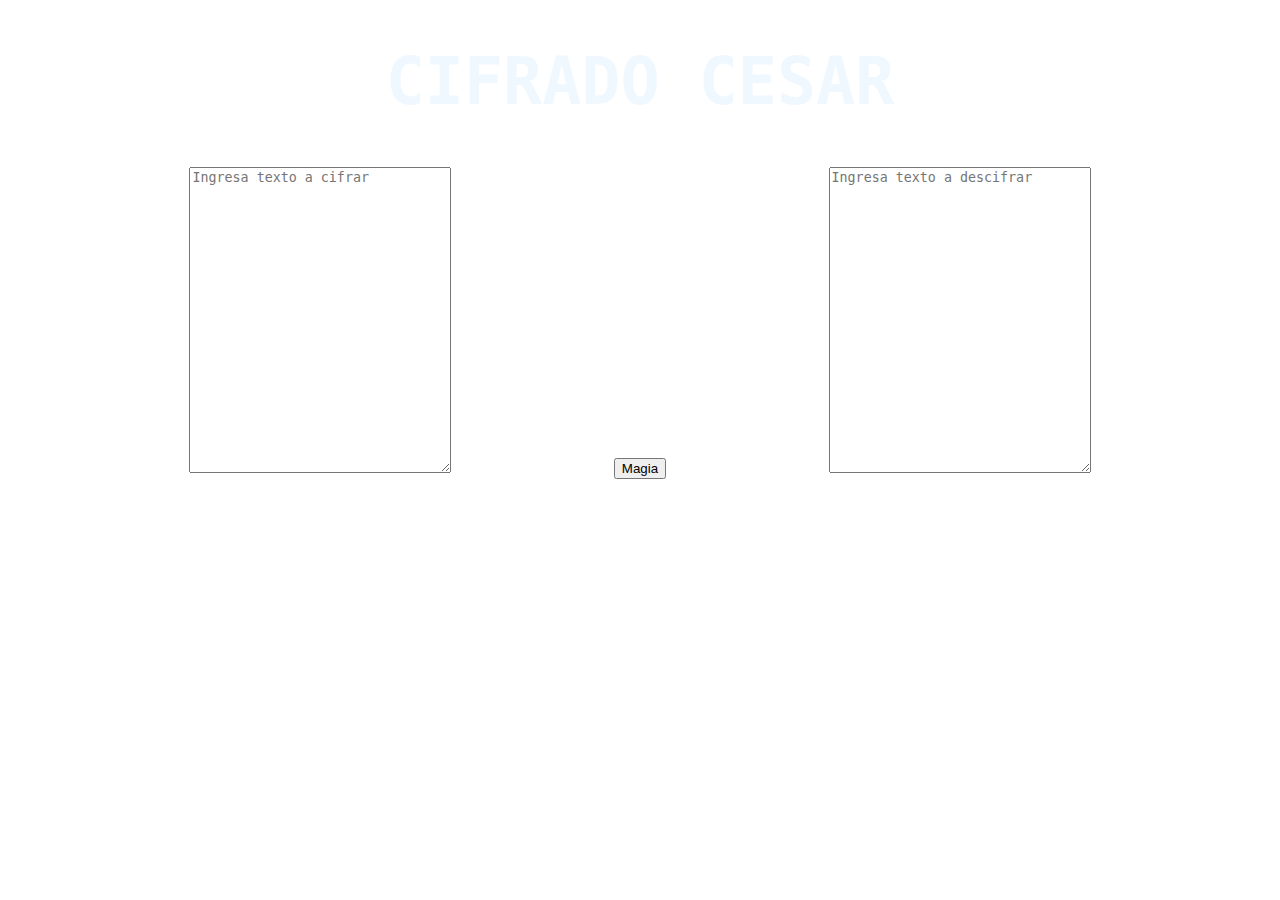
==== src/index.html @ 6253d02b "agregue placeholder al textarea" ====
<!DOCTYPE html>
<html>
<head>
  <meta charset="utf-8">
  <title>Caesar Cipher</title>
  <link rel="stylesheet" href="style.css" />
</head>
<body>
<!-- Aquí va mi título -->
<header>
  <h1>CIFRADO CESAR</h1>
</header>

  <div id="root"></div>

  <script src="cipher.js"></script>
  <script src="index.js"></script>
<!-- Aquí es donde ocurre la magia (?) -->
<main>
  <div class="caja2">
  <textarea rows="20" cols="30" placeholder="Ingresa texto a cifrar"></textarea>
  </div>
  <button class="btn">Magia</button>
  <div class="caja2">
  <textarea rows="20" cols="30" placeholder="Ingresa texto a descifrar"></textarea>
  </div>
</main>
</body>
</html>
---- src/style.css ----
/* Acá va tu código */
h1 {
    color: aliceblue;
    text-align: center;
    font-family: monospace;
    font-size: 500%;
}

body {
  background-image: url(img/stars-3840x2160-galaxy-4k-6362.jpg)
}

.caja {
    height: 100px;
    width: 45%;
    border: 2px solid rgba(255, 255, 255, 0.699);
    margin: 5px;
    text-align: center;
}

.caja2 {
    height: 100px;
    width: 45%;
    margin: 5px;
    display: inline-block;
    align-content: center;
}

.btn {
    display: inline-block;
    align-content: center;
}

main {
    text-align: center;
    color: antiquewhite;
}
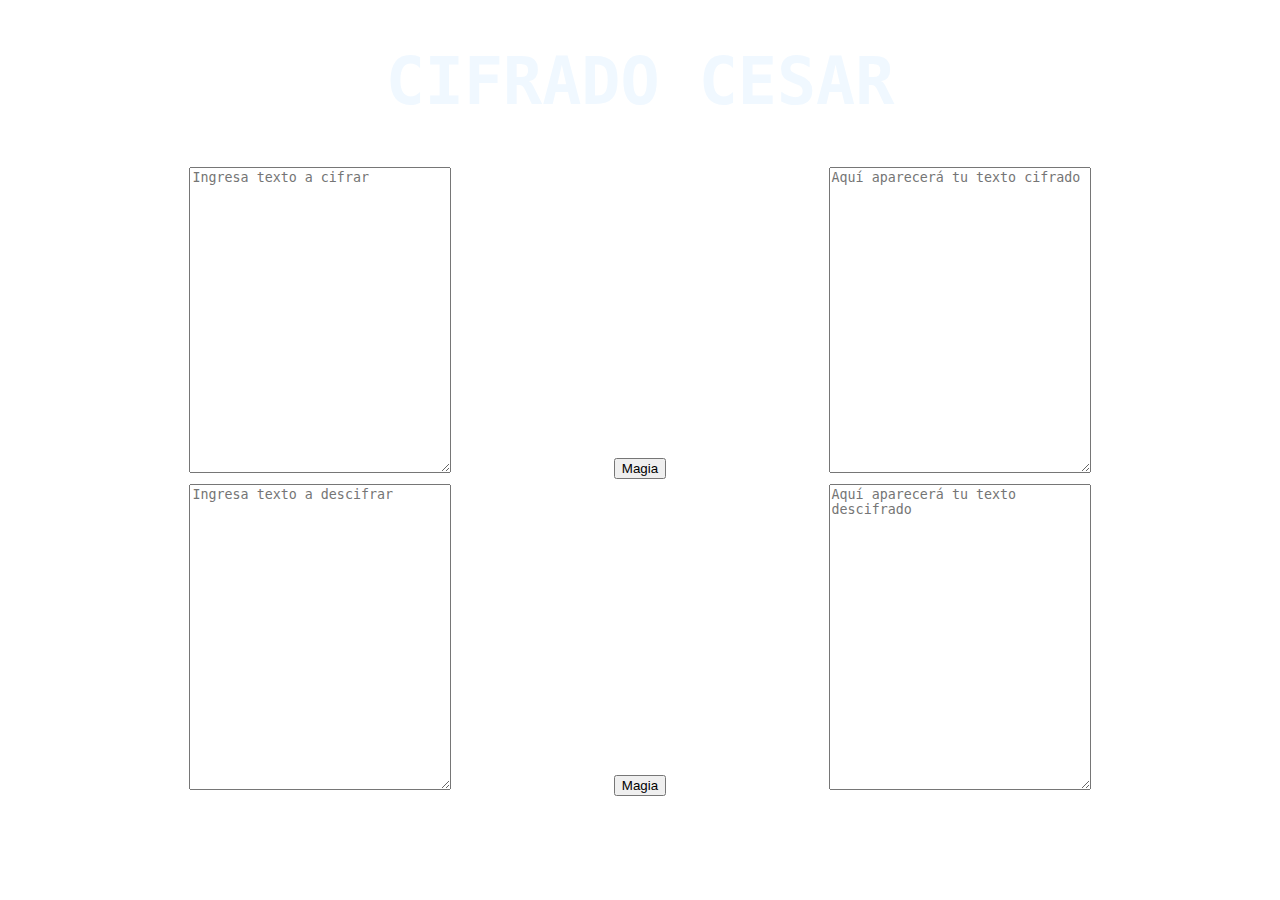
==== commit fff8fe8e: "le puse un icono a la pestaña" ====
--- a/src/index.html
+++ b/src/index.html
@@ -1,6 +1,7 @@
 <!DOCTYPE html>
 <html>
 <head>
+  <link rel="icon" href="img/favicon.ico" />
   <meta charset="utf-8">
   <title>Caesar Cipher</title>
   <link rel="stylesheet" href="style.css" />
@@ -17,13 +18,26 @@
   <script src="index.js"></script>
 <!-- Aquí es donde ocurre la magia (?) -->
 <main>
-  <div class="caja2">
-  <textarea rows="20" cols="30" placeholder="Ingresa texto a cifrar"></textarea>
-  </div>
-  <button class="btn">Magia</button>
-  <div class="caja2">
-  <textarea rows="20" cols="30" placeholder="Ingresa texto a descifrar"></textarea>
-  </div>
+  <section>
+    <div class="caja">
+    <textarea rows="20" cols="30" placeholder="Ingresa texto a cifrar"></textarea>
+    </div>
+    <button class="btn">Magia</button>
+    <div class="caja">
+    <textarea rows="20" cols="30" placeholder="Aquí aparecerá tu texto cifrado"></textarea>
+    </div>
+  </section>
+  <section>
+    <div class="caja">
+      <textarea rows="20" cols="30" placeholder="Ingresa texto a descifrar"></textarea>
+    </div>
+    <div class="buttons">
+    <button class="btn">Magia</button>
+    </div>
+    <div class="caja">
+    <textarea rows="20" cols="30" placeholder="Aquí aparecerá tu texto descifrado"></textarea>
+    </div>
+  </section>
 </main>
 </body>
 </html>--- a/src/style.css
+++ b/src/style.css
@@ -7,19 +7,12 @@
 }
 
 body {
-  background-image: url(img/stars-3840x2160-galaxy-4k-6362.jpg)
+    text-align: center;
+    background-image: url(img/stars-3840x2160-galaxy-4k-6362.jpg)
 }
 
 .caja {
-    height: 100px;
-    width: 45%;
-    border: 2px solid rgba(255, 255, 255, 0.699);
-    margin: 5px;
-    text-align: center;
-}
-
-.caja2 {
-    height: 100px;
+    height: 50px;
     width: 45%;
     margin: 5px;
     display: inline-block;
@@ -34,4 +27,9 @@
 main {
     text-align: center;
     color: antiquewhite;
+}
+
+.buttons {
+    align-content: center;
+    display: inline;
 }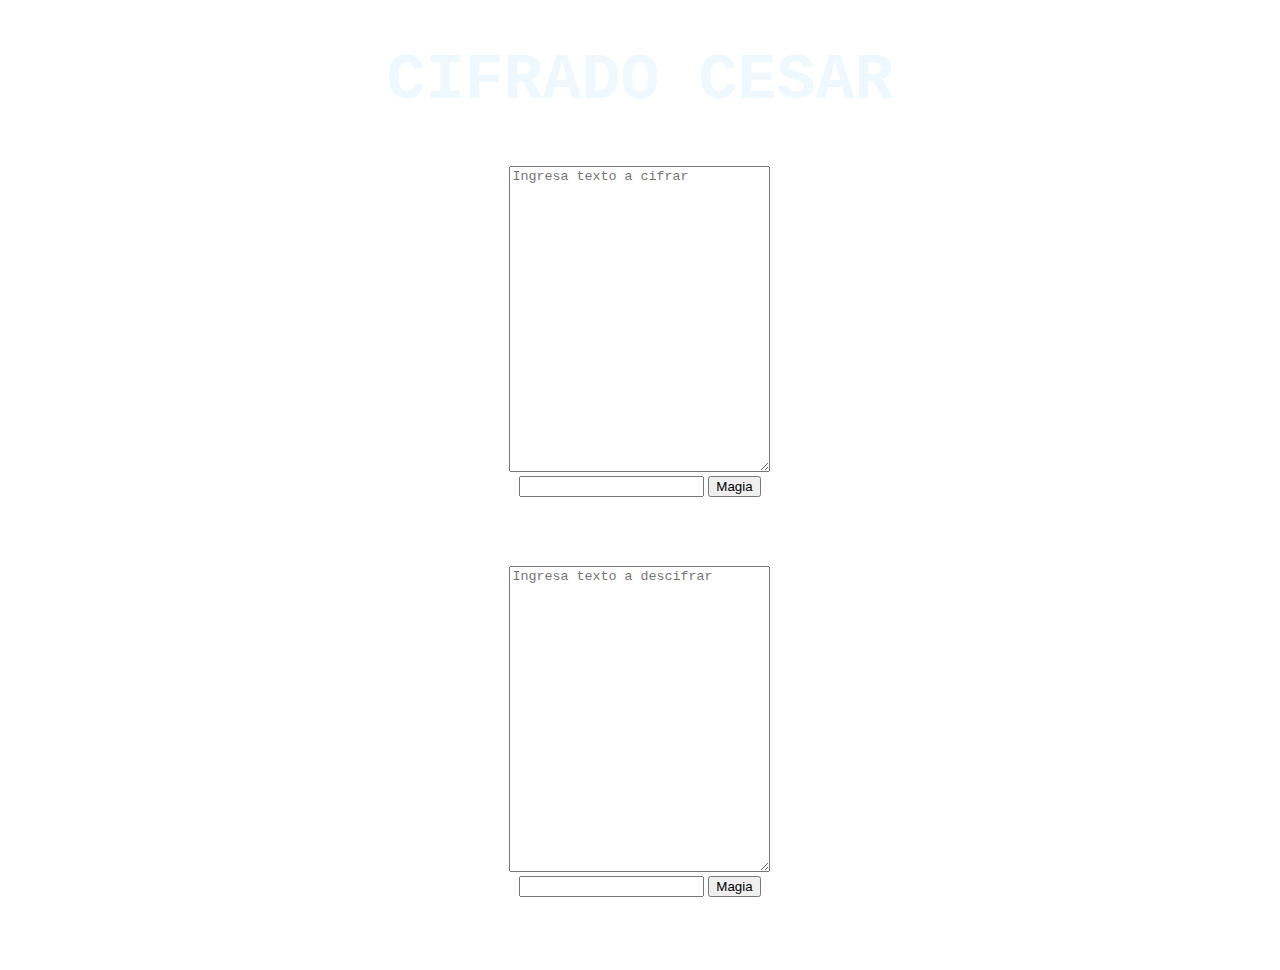
==== commit 66dfe98b: "saque dos textarea, agregue inputs number" ====
--- a/src/index.html
+++ b/src/index.html
@@ -1,43 +1,45 @@
 <!DOCTYPE html>
 <html>
-<head>
-  <link rel="icon" href="img/favicon.ico" />
-  <meta charset="utf-8">
-  <title>Caesar Cipher</title>
-  <link rel="stylesheet" href="style.css" />
-</head>
-<body>
-<!-- Aquí va mi título -->
-<header>
-  <h1>CIFRADO CESAR</h1>
-</header>
-
-  <div id="root"></div>
-
-  <script src="cipher.js"></script>
-  <script src="index.js"></script>
-<!-- Aquí es donde ocurre la magia (?) -->
-<main>
-  <section>
-    <div class="caja">
-    <textarea rows="20" cols="30" placeholder="Ingresa texto a cifrar"></textarea>
-    </div>
-    <button class="btn">Magia</button>
-    <div class="caja">
-    <textarea rows="20" cols="30" placeholder="Aquí aparecerá tu texto cifrado"></textarea>
-    </div>
-  </section>
-  <section>
-    <div class="caja">
-      <textarea rows="20" cols="30" placeholder="Ingresa texto a descifrar"></textarea>
-    </div>
-    <div class="buttons">
-    <button class="btn">Magia</button>
-    </div>
-    <div class="caja">
-    <textarea rows="20" cols="30" placeholder="Aquí aparecerá tu texto descifrado"></textarea>
-    </div>
-  </section>
-</main>
-</body>
+  <head>
+    <link rel="icon" href="img/favicon.ico" />
+    <meta charset="utf-8">
+    <title>Caesar Cipher</title>
+    <link rel="stylesheet" href="style.css" />
+  </head>
+  <body>
+  <!-- Aquí va mi título -->
+    <header>
+      <h1>CIFRADO CESAR</h1>
+    </header>
+    <div id="root"></div>
+    <script src="cipher.js"></script>
+    <script src="index.js"></script>
+  <!-- Aquí es donde ocurre la magia (?) -->
+    <main>
+      <section>
+        <div class="caja" id="texto_uno">
+          <textarea id="txt_uno" rows="20" cols="30" placeholder="Ingresa texto a cifrar"></textarea>
+        </div>
+        <div class="inputBtn">
+          <input id="espacios_des" type="number" min=1>
+        <button class="btn" id="button_uno">Magia</button>
+        </div> 
+        <div class="caja" id="texto_dos">
+          <p id="txt_descifrado"></p>
+        </div>
+      </section>
+      <section>
+      <div class="caja">
+        <textarea id="txt_dos" rows="20" cols="30" placeholder="Ingresa texto a descifrar"></textarea>
+      </div>
+      <div class="inputBtn">
+        <input id="espacios_cif" type="number" min=1>
+        <button class="btn" id="button_dos">Magia</button>
+      </div>
+      <div class="caja">
+          <p id="txt_cifrado"></p>
+      </div>
+      </section>
+    </main>
+  </body>
 </html>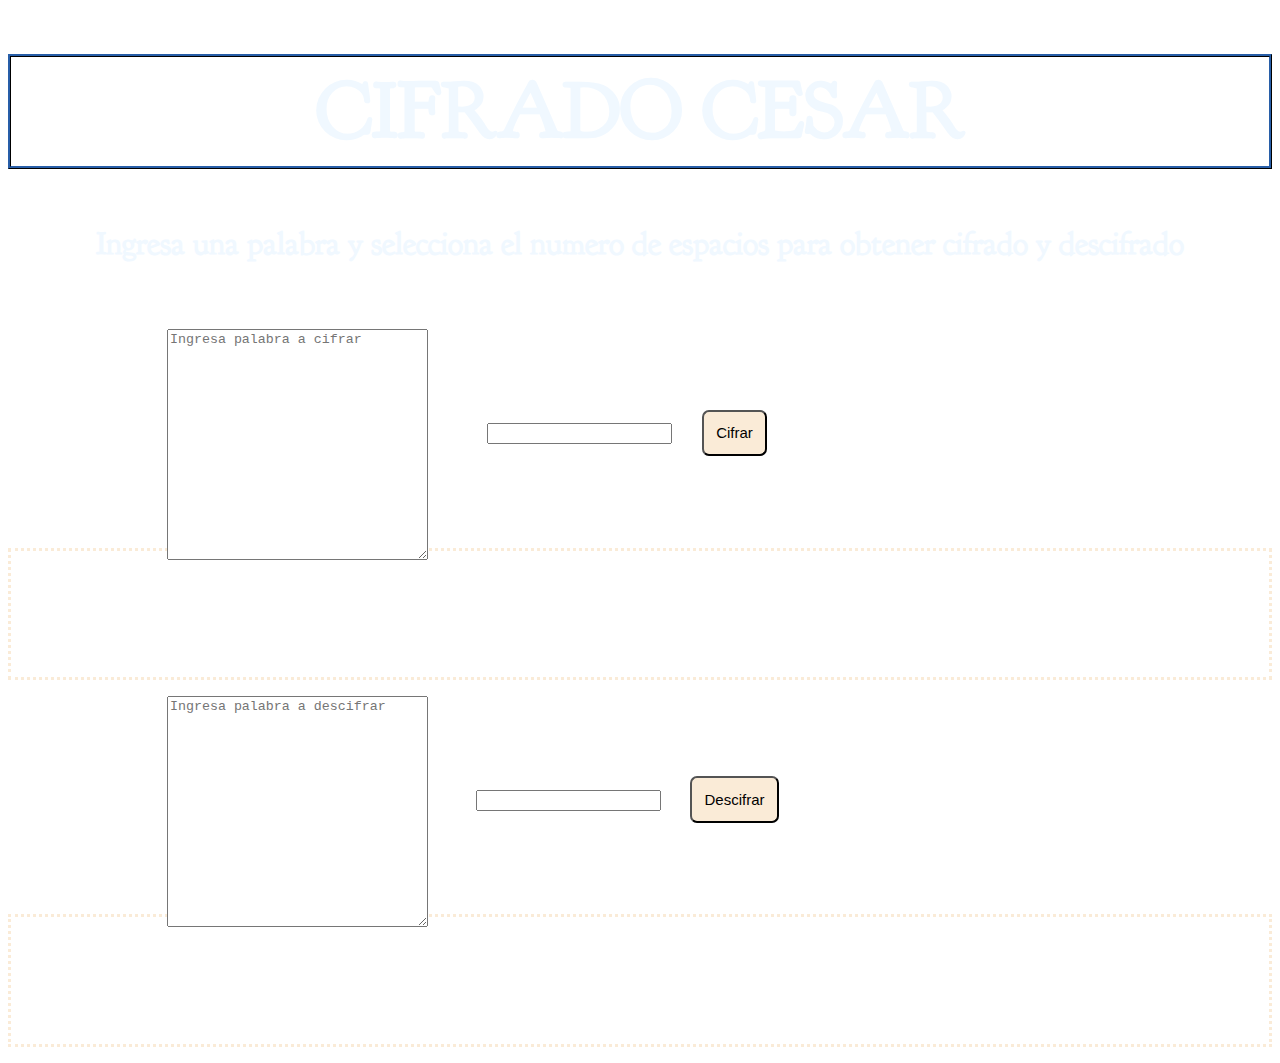
==== commit 3bc3fc92: "dandole estilo al css, agregue cajas de texto para la respuesta y una pequeña explicacion" ====
--- a/src/index.html
+++ b/src/index.html
@@ -3,6 +3,7 @@
   <head>
     <link rel="icon" href="img/favicon.ico" />
     <meta charset="utf-8">
+    <link href="https://fonts.googleapis.com/css?family=Goudy+Bookletter+1911" rel="stylesheet">
     <title>Caesar Cipher</title>
     <link rel="stylesheet" href="style.css" />
   </head>
@@ -10,36 +11,37 @@
   <!-- Aquí va mi título -->
     <header>
       <h1>CIFRADO CESAR</h1>
+      <h4>Ingresa una palabra y selecciona el numero de espacios para obtener cifrado y descifrado</h4>
     </header>
     <div id="root"></div>
+  <!-- Aquí es donde ocurre la magia (?) -->
+    <main>
+      <secction class= "cifrado">
+        <div class="caja">
+          <textarea id="txt_uno" rows="15" cols="30" placeholder="Ingresa palabra a cifrar"></textarea>
+        </div>
+        <div class="inputBtn">
+          <input id="espacios_cif" type="number" min="1">
+        <button class="btn" id="button_uno">Cifrar</button>
+        </div> 
+        <div class="parrafo" id="texto_cifrado">
+          <p id="txt_cifrado"></p>
+        </div>
+      </secction>
+      <section class= "descifrado">
+      <div class="caja">
+        <textarea id="txt_dos" rows="15" cols="30" placeholder="Ingresa palabra a descifrar"></textarea>
+      </div>
+      <div class="inputBtn">
+        <input id="espacios_des" type="number" min="1">
+        <button class="btn" id="button_dos">Descifrar</button>
+      </div>
+      <div class="parrafo" id="texto_descifrado">
+          <p id="txt_descifrado"></p>
+      </div>
+    </section>
+    </main>
     <script src="cipher.js"></script>
     <script src="index.js"></script>
-  <!-- Aquí es donde ocurre la magia (?) -->
-    <main>
-      <section>
-        <div class="caja" id="texto_uno">
-          <textarea id="txt_uno" rows="20" cols="30" placeholder="Ingresa texto a cifrar"></textarea>
-        </div>
-        <div class="inputBtn">
-          <input id="espacios_des" type="number" min=1>
-        <button class="btn" id="button_uno">Magia</button>
-        </div> 
-        <div class="caja" id="texto_dos">
-          <p id="txt_descifrado"></p>
-        </div>
-      </section>
-      <section>
-      <div class="caja">
-        <textarea id="txt_dos" rows="20" cols="30" placeholder="Ingresa texto a descifrar"></textarea>
-      </div>
-      <div class="inputBtn">
-        <input id="espacios_cif" type="number" min=1>
-        <button class="btn" id="button_dos">Magia</button>
-      </div>
-      <div class="caja">
-          <p id="txt_cifrado"></p>
-      </div>
-      </section>
-    </main>
   </body>
 </html>--- a/src/style.css
+++ b/src/style.css
@@ -2,12 +2,21 @@
 h1 {
     color: aliceblue;
     text-align: center;
-    font-family: monospace;
-    font-size: 500%;
+    font-family: 'Goudy Bookletter 1911', serif;
+    font-size: 5em;
+    border-style: ridge;
+    border-color: #142F54;
+}
+
+h4 {
+    color: aliceblue;
+    text-align: center;
+    font-family: 'Goudy Bookletter 1911', serif;
+    font-size: 2em;
+    margin-bottom: 5%;
 }
 
 body {
-    text-align: center;
     background-image: url(img/stars-3840x2160-galaxy-4k-6362.jpg)
 }
 
@@ -15,21 +24,28 @@
     height: 50px;
     width: 45%;
     margin: 5px;
-    display: inline-block;
     align-content: center;
 }
 
 .btn {
-    display: inline-block;
-    align-content: center;
+    padding: 1%;
+    border-radius: 7px;
+    font-size: 15px;
+    margin: 2% 2% 6% 2%;
+    background-color: antiquewhite;
+
 }
+.btn:focus{
+    background-color: #142F54;
+    color: white;
+  }
 
 main {
     text-align: center;
     color: antiquewhite;
 }
 
-.buttons {
-    align-content: center;
-    display: inline;
+p {
+    border-style: dotted;
+    padding: 5%;
 }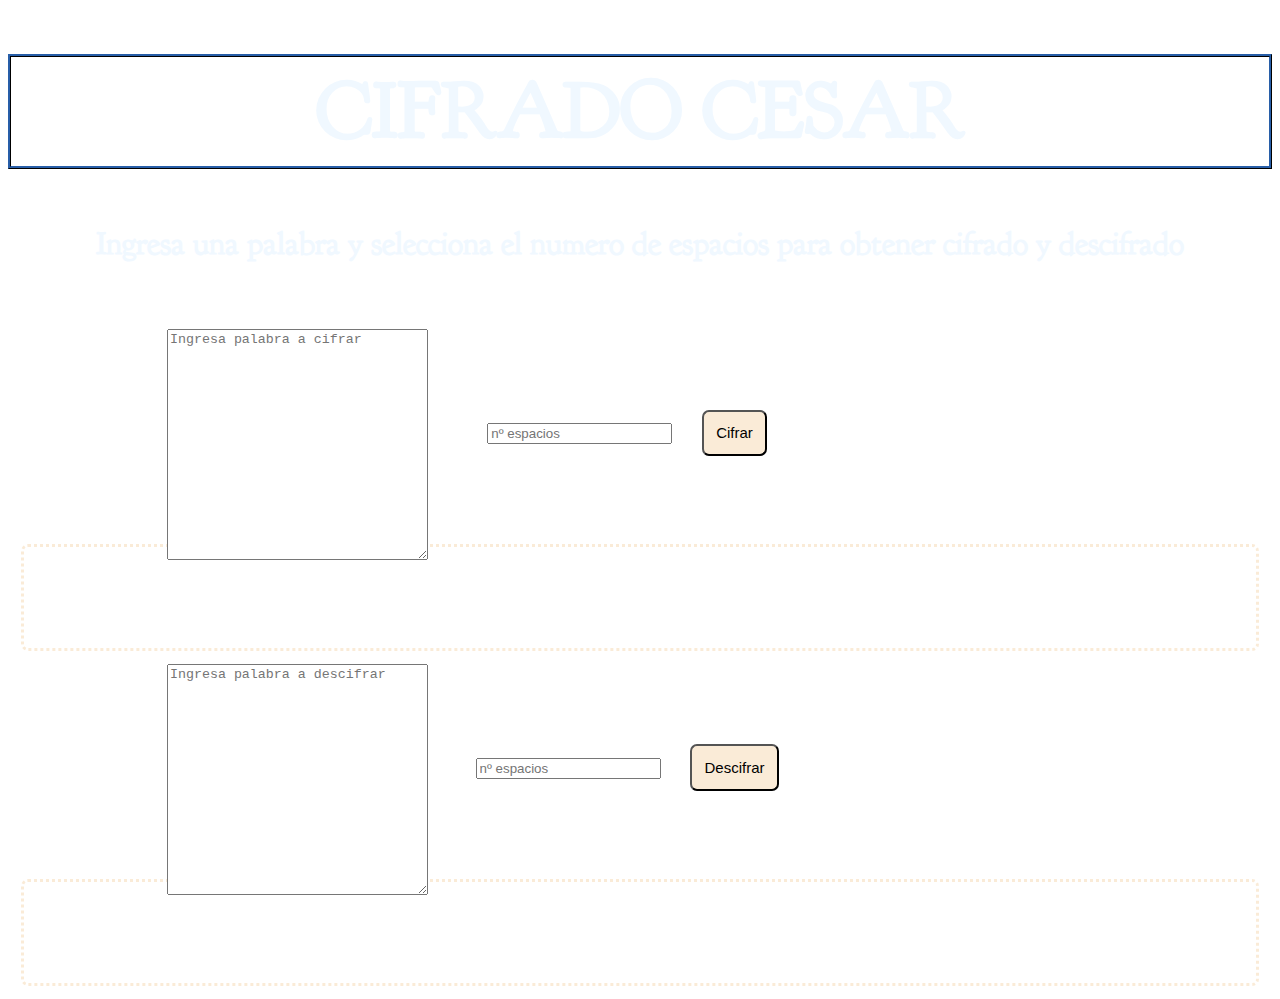
==== commit 1df73367: "bordes y posiciones listos" ====
--- a/src/index.html
+++ b/src/index.html
@@ -21,7 +21,7 @@
           <textarea id="txt_uno" rows="15" cols="30" placeholder="Ingresa palabra a cifrar"></textarea>
         </div>
         <div class="inputBtn">
-          <input id="espacios_cif" type="number" min="1">
+          <input id="espacios_cif" type="number" min="1" placeholder="nº espacios">
         <button class="btn" id="button_uno">Cifrar</button>
         </div> 
         <div class="parrafo" id="texto_cifrado">
@@ -33,7 +33,7 @@
         <textarea id="txt_dos" rows="15" cols="30" placeholder="Ingresa palabra a descifrar"></textarea>
       </div>
       <div class="inputBtn">
-        <input id="espacios_des" type="number" min="1">
+        <input id="espacios_des" type="number" min="1" placeholder="nº espacios">
         <button class="btn" id="button_dos">Descifrar</button>
       </div>
       <div class="parrafo" id="texto_descifrado">
--- a/src/style.css
+++ b/src/style.css
@@ -25,6 +25,8 @@
     width: 45%;
     margin: 5px;
     align-content: center;
+    display: block;
+    font-size: 2em;
 }
 
 .btn {
@@ -33,6 +35,7 @@
     font-size: 15px;
     margin: 2% 2% 6% 2%;
     background-color: antiquewhite;
+    display: inline-block;
 
 }
 .btn:focus{
@@ -47,5 +50,14 @@
 
 p {
     border-style: dotted;
-    padding: 5%;
+    padding: 4%;
+    display: block;
+    font-size: 25px;
+    margin: 1%;
+    border-radius: 7px;
+}
+
+
+.espacios_cif {
+    display: inline-block;
 }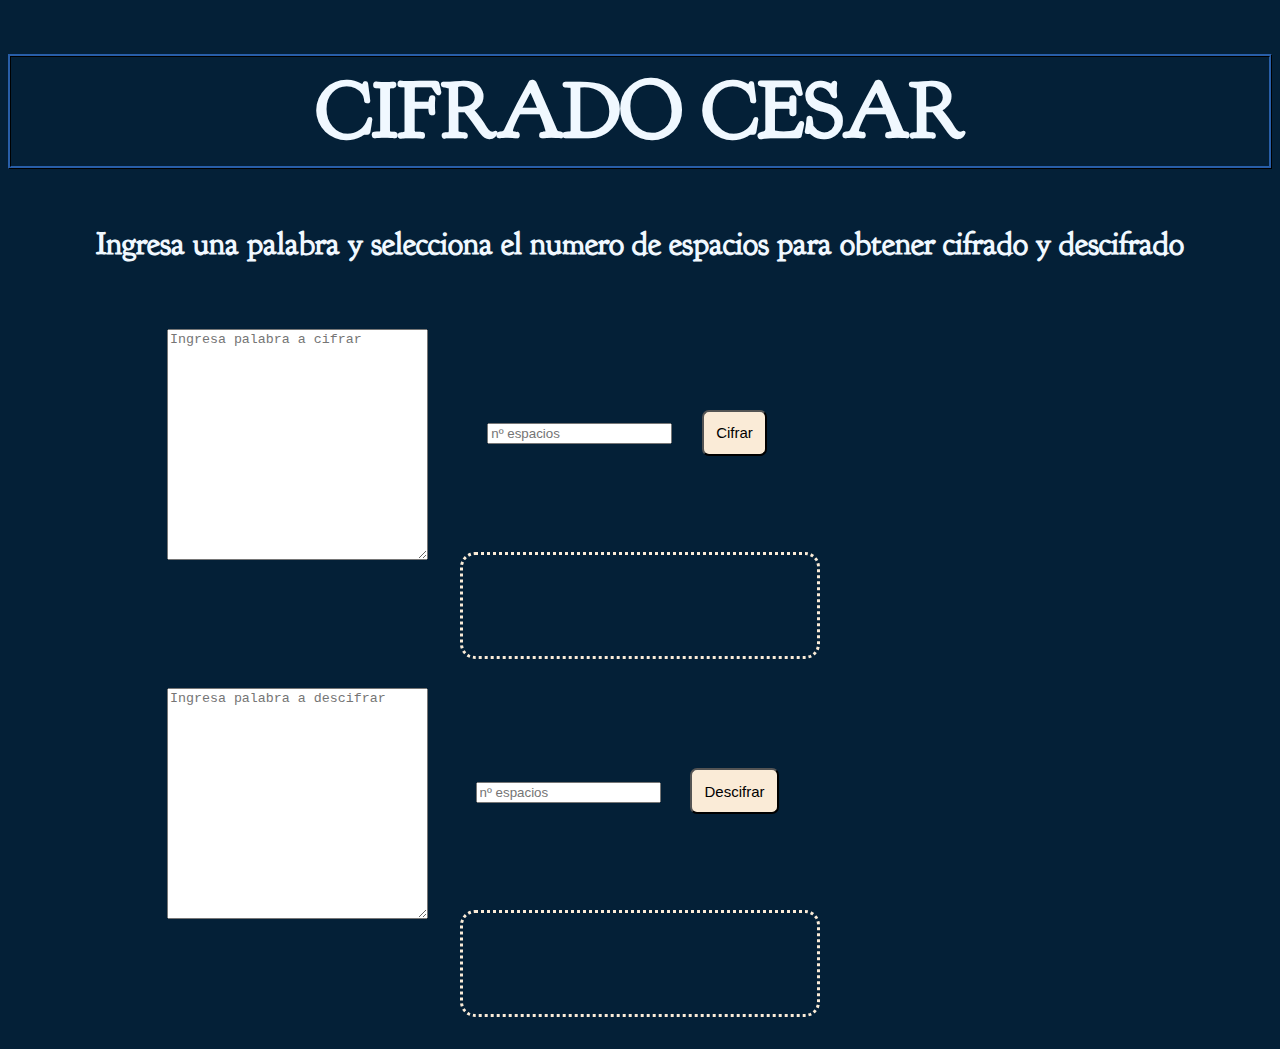
==== commit aec9aeef: "readme agregado" ====
--- a/src/index.html
+++ b/src/index.html
@@ -22,24 +22,24 @@
         </div>
         <div class="inputBtn">
           <input id="espacios_cif" type="number" min="1" placeholder="nº espacios">
-        <button class="btn" id="button_uno">Cifrar</button>
+          <button class="btn" id="button_uno">Cifrar</button>
         </div> 
         <div class="parrafo" id="texto_cifrado">
           <p id="txt_cifrado"></p>
         </div>
       </secction>
       <section class= "descifrado">
-      <div class="caja">
-        <textarea id="txt_dos" rows="15" cols="30" placeholder="Ingresa palabra a descifrar"></textarea>
-      </div>
-      <div class="inputBtn">
-        <input id="espacios_des" type="number" min="1" placeholder="nº espacios">
-        <button class="btn" id="button_dos">Descifrar</button>
-      </div>
-      <div class="parrafo" id="texto_descifrado">
+        <div class="caja">
+          <textarea id="txt_dos" rows="15" cols="30" placeholder="Ingresa palabra a descifrar"></textarea>
+        </div>
+        <div class="inputBtn">
+          <input id="espacios_des" type="number" min="1" placeholder="nº espacios">
+          <button class="btn" id="button_dos">Descifrar</button>
+        </div>
+        <div class="parrafo" id="texto_descifrado">
           <p id="txt_descifrado"></p>
-      </div>
-    </section>
+        </div>
+      </section>
     </main>
     <script src="cipher.js"></script>
     <script src="index.js"></script>
--- a/src/style.css
+++ b/src/style.css
@@ -17,14 +17,14 @@
 }
 
 body {
-    background-image: url(img/stars-3840x2160-galaxy-4k-6362.jpg)
+    background-image: url(img/stars-3840x2160-galaxy-4k-6362.jpg);
+    background-color: #042037;
 }
 
 .caja {
     height: 50px;
     width: 45%;
     margin: 5px;
-    align-content: center;
     display: block;
     font-size: 2em;
 }
@@ -53,11 +53,16 @@
     padding: 4%;
     display: block;
     font-size: 25px;
-    margin: 1%;
-    border-radius: 7px;
+    margin: 20px;
+    border-radius: 15px;
+    width: 20%;
+    display: inline-block;
 }
 
+#parrafo {
+    display: inline;
+}
 
-.espacios_cif {
-    display: inline-block;
+#cifrado {
+    text-align: center;
 }